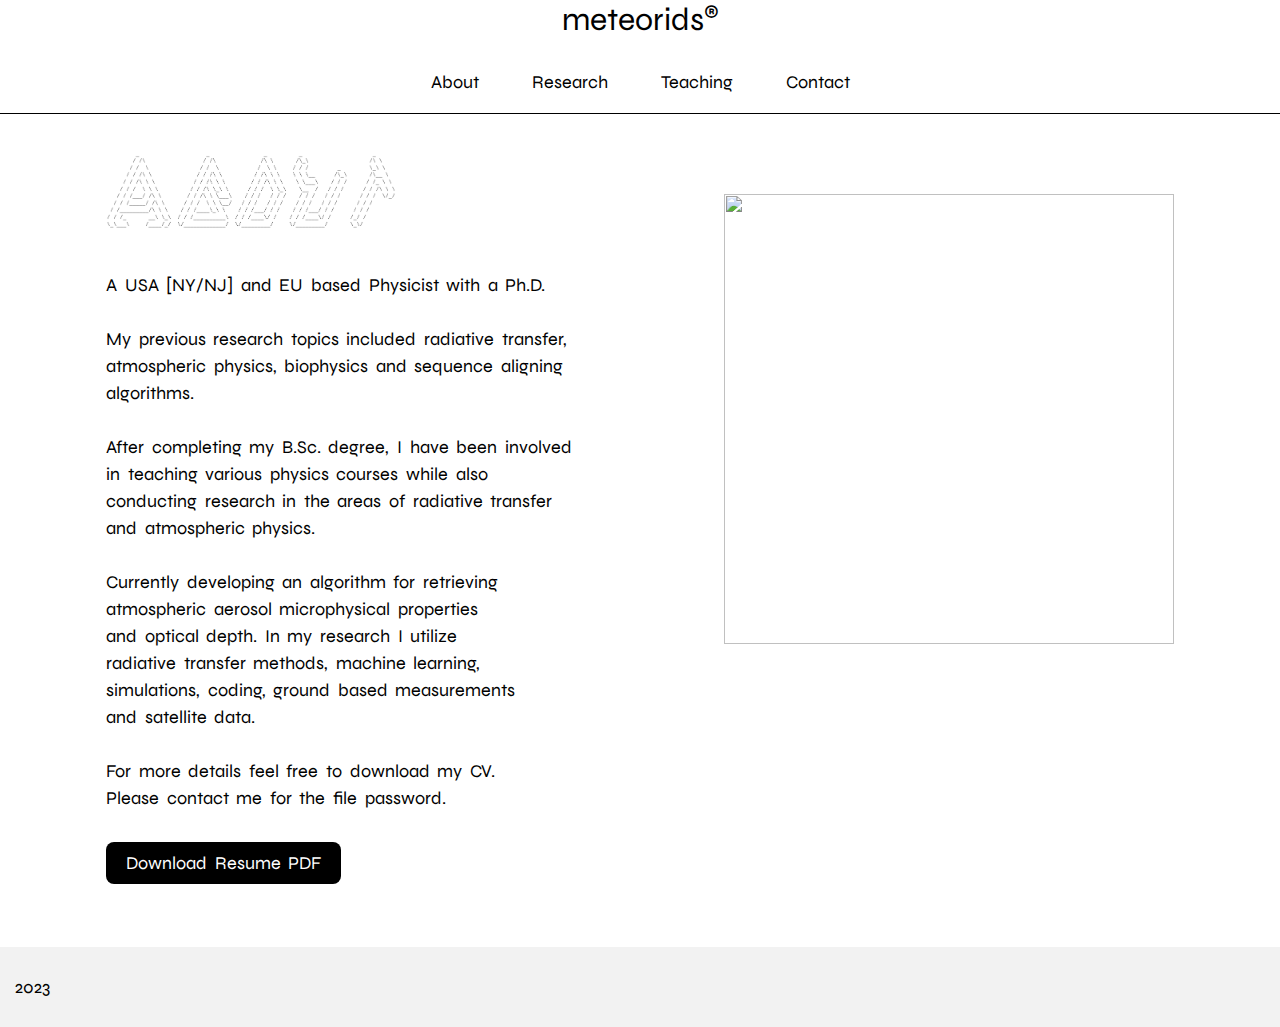
==== about.html @ 06ed4078 "Reorganizing code / small adjustments" ====
<html lang="en">
<head>
    <meta charset="UTF-8">
    <meta name="viewport" content="width=device-width, initial-scale=1.0">
    <link rel="stylesheet" href="./styles.css" type="text/css">
    <title>meteorids</title>
</head>
<body>

    <!--Header Section-->

    <header>
        <p><a href="./index.html">meteorids<span>&#174</span></a></p>
    </header>
    <nav>
        <a href="./about.html">About</a>
        <a href="./research.html">Research</a>
        <a href="./teaching.html">Teaching</a>
        <a href="./contact.html">Contact</a>
        <!-- <a href="#">Misc</a> -->
    </nav>

    <!--Main Section-->

    <div class="aboutmain">
        
        <div class="abouttext">

            <div class="abouttitle">
                <img src="./resources/images/about.png" alt="">
            </div>
            
            <p> A USA [NY/NJ] and EU based Physicist with a Ph.D.<br><br>
                My previous research topics included radiative transfer,<br>
                atmospheric physics, biophysics and sequence aligning<br> 
                algorithms. <br><br>
                
                After completing my B.Sc. degree, I have been involved <br>
                in teaching various physics courses while also <br> 
                conducting research in the areas of radiative transfer <br> 
                and atmospheric physics. <br><br>
                Currently developing an algorithm for retrieving <br> 
                atmospheric aerosol microphysical properties <br> 
                and optical depth. In my research I utilize <br> 
                radiative transfer methods, machine learning, <br> 
                simulations, coding, ground based measurements <br>
                and satellite data. <br><br>
                For more details feel free to download my CV. <br>
                Please contact me for the file password.
                </p>
                
            <a class="resume" href="./resources/documents/milos_cv.pdf">Download Resume PDF</a>

        </div>

        <div class="aboutimg">
            <img src="./resources/images/milos.jpg">
        </div>
        
    </div>

    <!--Footer Section-->

    <footer>
        <p>2023</p>
    </footer>
</body>
</html>
---- styles.css ----
/* Fonts */

@font-face {
    font-family: 'Syne Regular';
    src: url('resources/fonts/Syne-Regular.ttf') format('truetype');   
}

@font-face {
    font-family: 'Syne Medium';
    src: url('resources/fonts/Syne-Medium.ttf') format('truetype');   
}

@font-face {
    font-family: 'Syne SemiBold';
    src: url('resources/fonts/Syne-SemiBold.ttf') format('truetype');   
}

@font-face {
    font-family: 'Syne Bold';
    src: url('resources/fonts/Syne-Bold.ttf') format('truetype');   
}

@font-face {
    font-family: 'Syne ExtraBold';
    src: url('resources/fonts/Syne-ExtraBold.ttf') format('truetype');   
}

/* UNIVERSAL STYLES */

body {
    margin: 0;
    padding: 0;
    height: 100%;
    font-family: 'Syne Regular', sans-serif;
    text-align: center;
}

/* Header Sections */

header a {
    text-decoration: none;
    color: black;
}
header p {
    font-size: 32px;
}

header span {
    font-size: 22px;
    vertical-align: top;
}

nav {
    border-bottom: 1px solid black;
}

nav a{
    display: inline-flex;
    justify-content: center;
    text-decoration: none;
    color: black;
    font-size: 18px;
    padding: 0px 25px 20px 25px;
}

nav a:hover {
    text-decoration: underline;
    text-underline-offset: 6px;
}

/* Footer Sections */

footer {
    position: relative;
    width: 100%;
    height: 80px;
    top: 100px;
    background-color: #F2F2F2;
    display: flex;
    align-items: center;
    font-size: 18px;
    padding-left: 15px;
}

/* INDIVIDUAL PAGE STYLES */

/* Index Page */

.indexmain {
    display: flex;
    flex-wrap: wrap;
    justify-content: space-around;
    text-align: left;
    padding: 80px;
    height: auto;
    min-height: 80%;
    margin-bottom: -80px;
}

.indextext {
    padding-bottom: 40px;
}

.indextext h1 {
    font-size: 40px;
}
.indextext p {
    font-size: 20px;
    line-height: 30px;
    padding-bottom: 20px;
}

.indextext a {
    background-color: black;
    color: white;
    text-decoration: none;
    font-size: 18px;
    padding: 10px 20px;
    border-radius: 8px;
}

.indeximg {
    width: auto;
    height: 500px;
    padding-left: 20px;
}

/* About Page */

.aboutmain {
    display: flex;
    flex-wrap: wrap;
    justify-content: space-around;
    text-align: left;
    padding: 40px;
    height: auto;
    font-size: 18px;
    min-height: 80%;
    margin-bottom: -80px;
}

.abouttext {
    text-align: justify;
    word-spacing: 0.2em;
    line-height: 1.5em;
    padding-bottom: 10px;
}

.abouttext p {
    padding-bottom: 20px;
}

.resume {
    background-color: black;
    color: white;
    text-decoration: none;
    font-size: 18px;
    padding: 10px 20px;
    border-radius: 8px;
}

.abouttitle img {
    height: 80px;
    width: auto;
    padding-bottom: 20px;
}

.aboutimg img {
    width: auto;
    height: 450px;
    padding-top: 40px;
    padding-left: 20px;
}

/* Research Page */

.researchmain {
    display: flex;
    flex-wrap: wrap;
    justify-content: space-around;
    text-align: left;
    padding: 40px;
    height: auto;
    font-size: 18px;
    min-height: 80%;
    margin-bottom: -80px;
}

.researchtitle img {
    height: 80px;
    width: auto;
    padding-bottom: 20px;
}

.researchtext {
    text-align: justify;
    word-spacing: 0.2em;
    line-height: 1.5em;
    padding-bottom: 10px;
    width: 820px;
}

.researchtext p {
    padding-bottom: 10px;
}

.quote a {
    font-style: italic;
    font-weight: bold;
    text-decoration: none;
    color: black;
}

/* Teaching Page */

.teachingmain {
    display: flex;
    flex-wrap: wrap;
    justify-content: space-around;
    text-align: left;
    padding: 40px;
    height: auto;
    font-size: 18px;
    min-height: 80%;
    margin-bottom: -80px;
}

.teachingtitle img {
    height: 80px;
    width: auto;
    padding-bottom: 20px;
}

.teachingtext {
    text-align: justify;
    word-spacing: 0.2em;
    line-height: 1.5em;
    padding-bottom: 10px;
    width: 820px;
}

.teachingtext p {
    padding-bottom: 10px;
}

/* Contact Page */

.contactmain {
    display: flex;
    flex-wrap: wrap;
    justify-content: space-around;
    text-align: left;
    padding: 40px;
    height: auto;
    font-size: 18px;
    min-height: 80%;
    margin-bottom: -80px;
}

.contacttitle img {
    height: 80px;
    width: auto;
    padding-bottom: 20px;
}

.contacttext {
    text-align: justify;
    word-spacing: 0.2em;
    line-height: 1.5em;
    padding-bottom: 10px;
}

.contacttext h1 {
    padding-bottom: 20px;
}

.contacttext p {
    padding-bottom: 10px;
}

.contacttext a {
    background-color: black;
    color: white;
    text-decoration: none;
    font-size: 18px;
    padding: 10px 20px;
    border-radius: 8px;
}

.buttons {
    display: flex;
    flex-direction: column;
    margin-left: -10px;
}

.buttons a {
    margin: 10px;
    text-align: center;
    font-size: 20px;
}

.contactimg img {
    width: auto;
    height: 450px;
    padding-top: 40px;
    padding-left: 20px;
}
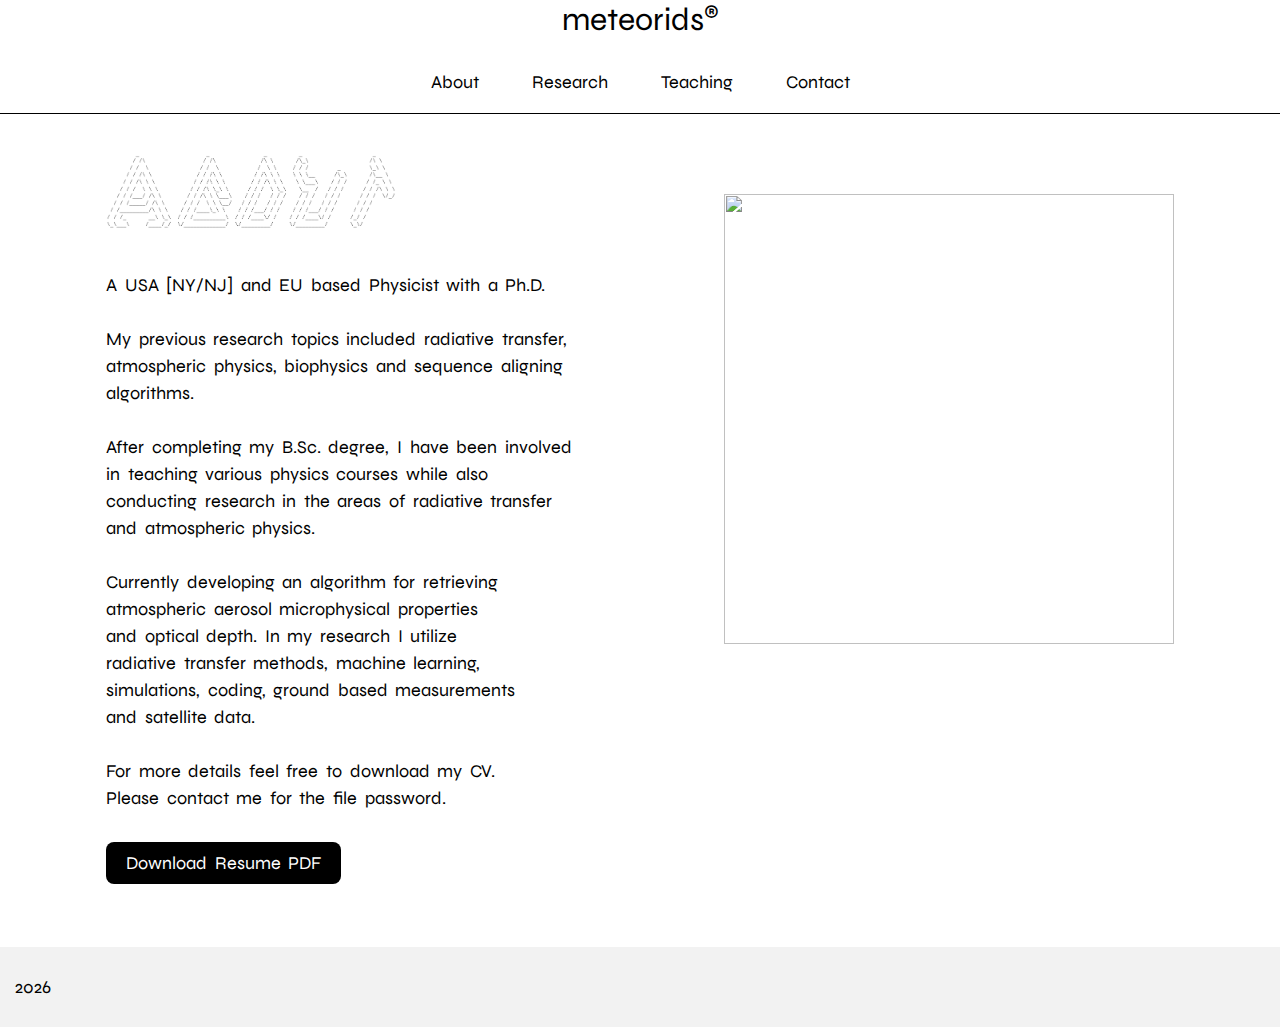
==== commit 5be792d2: "adding js to contact buttons" ====
--- a/about.html
+++ b/about.html
@@ -3,6 +3,7 @@
     <meta charset="UTF-8">
     <meta name="viewport" content="width=device-width, initial-scale=1.0">
     <link rel="stylesheet" href="./styles.css" type="text/css">
+    <script src="./script.js" async ></script>
     <title>meteorids</title>
 </head>
 <body>
@@ -62,7 +63,7 @@
     <!--Footer Section-->
 
     <footer>
-        <p>2023</p>
+        <p id="year"></p>
     </footer>
 </body>
 </html>--- a/styles.css
+++ b/styles.css
@@ -41,6 +41,7 @@
     text-decoration: none;
     color: black;
 }
+
 header p {
     font-size: 32px;
 }
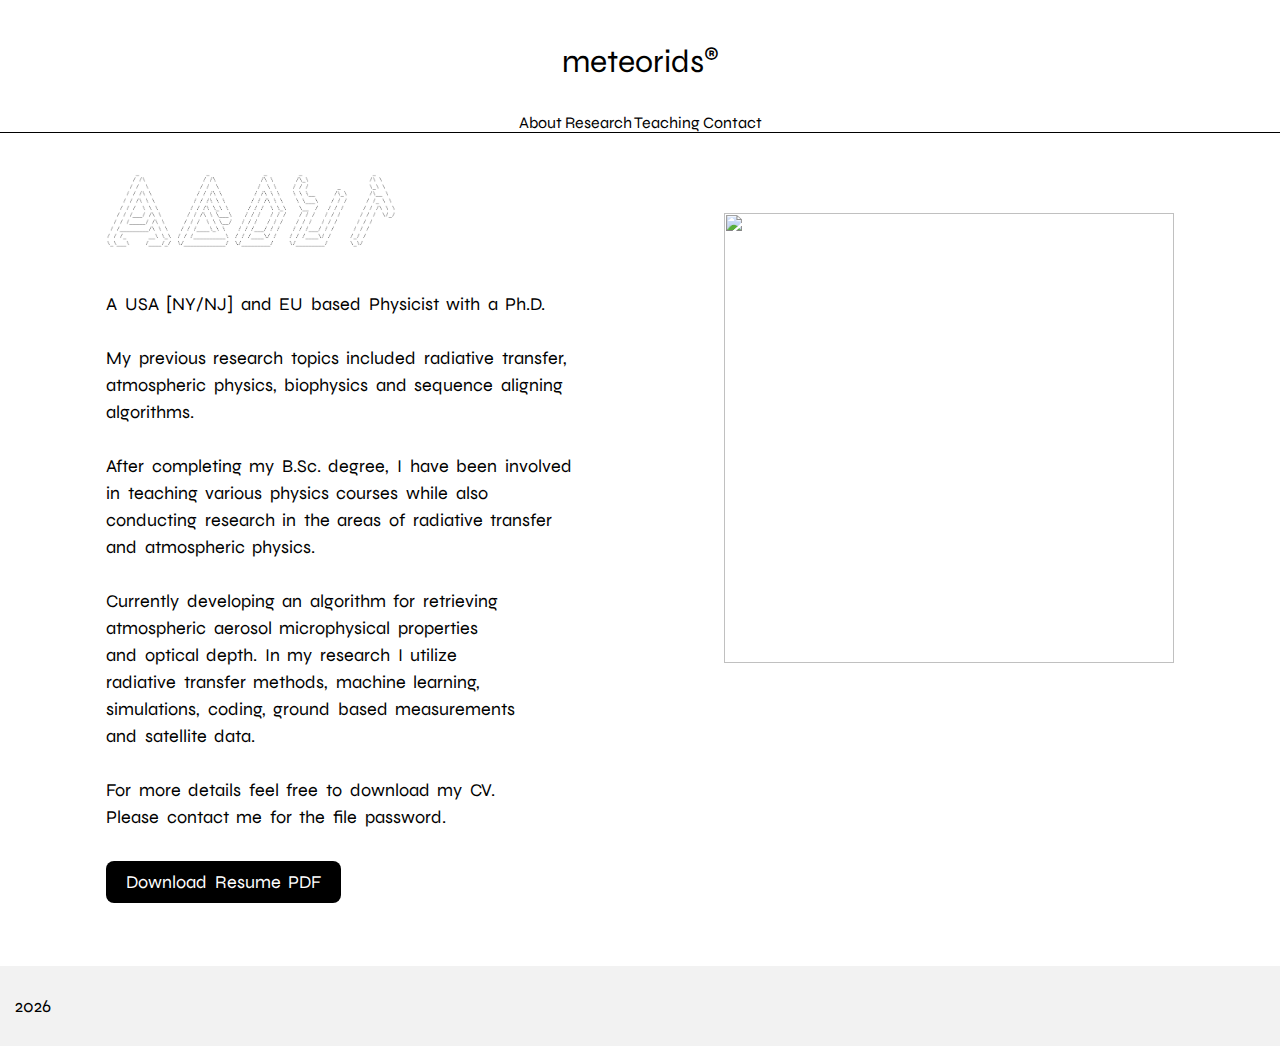
==== commit b0191612: "Making index.html responsive" ====
--- a/about.html
+++ b/about.html
@@ -11,15 +11,20 @@
     <!--Header Section-->
 
     <header>
-        <p><a href="./index.html">meteorids<span>&#174</span></a></p>
+
+        <div class="logo">
+            <p><a href="./index.html">meteorids<span>&#174</span></a></p>
+        </div>
+        
+        <nav>
+            <a href="./about.html">About</a>
+            <a href="./research.html">Research</a>
+            <a href="./teaching.html">Teaching</a>
+            <a href="./contact.html">Contact</a>
+            <!-- <a href="#">Misc</a> -->
+        </nav>
+
     </header>
-    <nav>
-        <a href="./about.html">About</a>
-        <a href="./research.html">Research</a>
-        <a href="./teaching.html">Teaching</a>
-        <a href="./contact.html">Contact</a>
-        <!-- <a href="#">Misc</a> -->
-    </nav>
 
     <!--Main Section-->
 
--- a/styles.css
+++ b/styles.css
@@ -29,13 +29,21 @@
 
 body {
     margin: 0;
-    padding: 0;
-    height: 100%;
     font-family: 'Syne Regular', sans-serif;
     text-align: center;
 }
 
 /* Header Sections */
+
+header {
+    border-bottom: 1px solid black;
+}
+
+/* Desktop */
+
+.logo {
+    padding-top: 10px;
+}
 
 header a {
     text-decoration: none;
@@ -51,22 +59,48 @@
     vertical-align: top;
 }
 
-nav {
-    border-bottom: 1px solid black;
-}
-
-nav a{
+.desktopnav a {
     display: inline-flex;
     justify-content: center;
     text-decoration: none;
     color: black;
     font-size: 18px;
-    padding: 0px 25px 20px 25px;
-}
-
-nav a:hover {
+    padding: 0px 25px 25px 25px;
+}
+
+.desktopnav a:hover {
     text-decoration: underline;
     text-underline-offset: 6px;
+}
+
+/* Mobile */
+
+.mobilenav {
+    display: none;
+}
+
+.mobilenav a {
+    padding: 40px;
+    text-decoration: none;
+    font-size: 20px;
+  }
+
+#mobilelinks {
+    display: none;
+    flex-direction: column;
+}
+
+#mobilelinks a {
+    font-size: 20px;
+    padding: 15px;
+}
+
+#mobilelogo {
+    font-size: 32px;
+}
+
+.mobilenav .icon {
+    font-size: 30px;
 }
 
 /* Footer Sections */
@@ -80,6 +114,9 @@
     display: flex;
     align-items: center;
     font-size: 18px;
+}
+
+#year {
     padding-left: 15px;
 }
 
@@ -92,14 +129,11 @@
     flex-wrap: wrap;
     justify-content: space-around;
     text-align: left;
-    padding: 80px;
-    height: auto;
-    min-height: 80%;
-    margin-bottom: -80px;
+    padding: 80px 20px 0px 20px;
 }
 
 .indextext {
-    padding-bottom: 40px;
+    padding: 0px 10px 40px 10px;
 }
 
 .indextext h1 {
@@ -120,11 +154,11 @@
     border-radius: 8px;
 }
 
-.indeximg {
-    width: auto;
-    height: 500px;
-    padding-left: 20px;
-}
+.indeximg img {
+    padding: 0px 10px 0px 10px;
+}
+
+
 
 /* About Page */
 
@@ -305,4 +339,156 @@
     height: 450px;
     padding-top: 40px;
     padding-left: 20px;
-}+}
+
+/* MEDIA QUERIES */
+
+/* Index Page */
+
+@media only screen and (max-width: 1024px) {
+
+    .indeximg img {
+        height: 450px;
+    }
+
+}
+
+@media only screen and (max-width: 930px) {
+
+    .indextext h1 {
+        font-size: 35px;
+    }
+
+    .indextext p {
+        font-size: 18px;
+        padding-bottom: 10px;
+    }
+    
+    .indextext a {
+        font-size: 16px;
+        padding: 8px 16px;
+    }
+
+    .indeximg img {
+        height: 400px;
+    }
+
+}
+
+@media only screen and (max-width: 725px) {
+
+    .logo {
+        padding-top: 5px;
+    }
+
+    header p {
+        font-size: 28px;
+    }
+    
+    header span {
+        font-size: 18px;
+        vertical-align: top;
+    }
+
+    .desktopnav a {
+        font-size: 16px;
+        padding: 0px 20px 20px 20px;
+    }
+
+    .indexmain {
+        padding: 20px;
+    }
+
+    footer {
+        height: 60px;
+        font-size: 16px;
+    }
+}
+
+    @media only screen and (max-width: 425px) {
+
+        .indexmain {
+            padding: 10px;
+        }
+
+        .indextext h1 {
+            font-size: 28px;
+        }
+
+        .indextext p {
+            font-size: 10px;
+        }
+
+    }
+
+@media only screen and (max-width: 425px) {
+
+        .logo {
+            display: none;
+        }
+
+        
+
+        .desktopnav {
+            display: none;
+        }
+
+        .mobilenav {
+            display: flex;
+            flex-wrap: wrap;
+            justify-content: space-around;
+            align-items: center;
+        }
+
+        .indextext h1 {
+            font-size: 30px;
+        }
+        
+        .indextext p {
+            font-size: 16px;
+            padding-bottom: 10px;
+        }
+
+}
+
+@media only screen and (max-width: 360px) {
+
+        .mobilenav a {
+            padding: 20px;
+        }
+
+        .indexmain {
+            padding: 0px;
+        }
+
+        .indextext h1 {
+            font-size: 26px;
+        }
+
+        .indextext p {
+            font-size: 15px;
+        }
+
+        .indeximg img {
+            padding: 0px;
+        }
+
+        footer {
+            top: 50px;
+        }
+   
+}
+
+    
+
+
+
+    
+
+
+
+
+
+
+
+
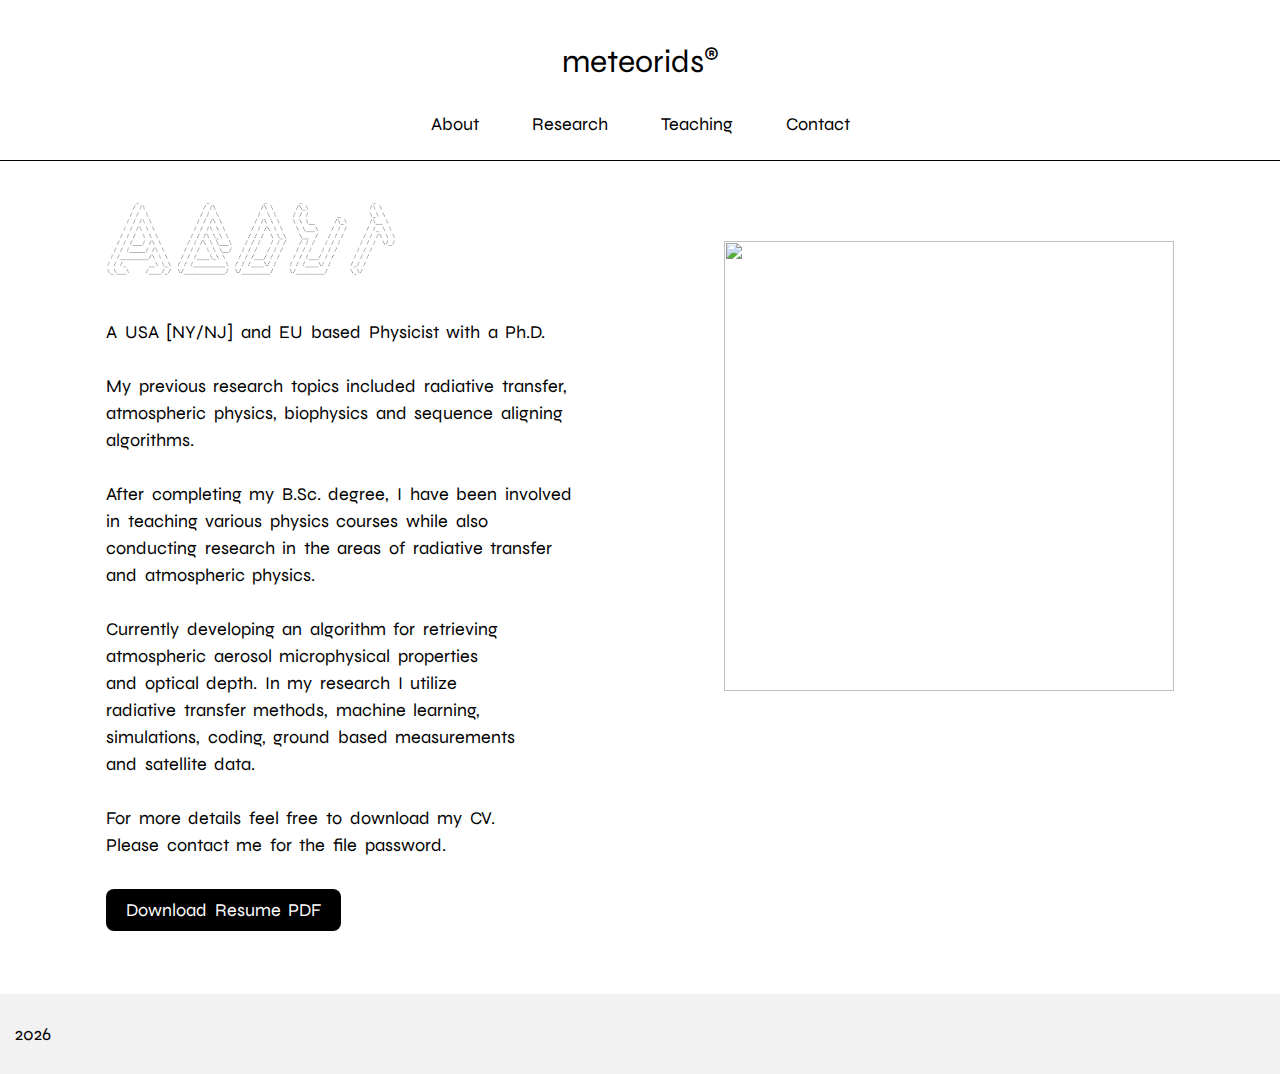
==== commit 9fdce495: "Fixing navbar on all sites" ====
--- a/about.html
+++ b/about.html
@@ -3,6 +3,7 @@
     <meta charset="UTF-8">
     <meta name="viewport" content="width=device-width, initial-scale=1.0">
     <link rel="stylesheet" href="./styles.css" type="text/css">
+    <link rel="stylesheet" href="https://cdnjs.cloudflare.com/ajax/libs/font-awesome/4.7.0/css/font-awesome.min.css">
     <script src="./script.js" async ></script>
     <title>meteorids</title>
 </head>
@@ -12,16 +13,38 @@
 
     <header>
 
+        <!-- Desktop Header-->
+
         <div class="logo">
             <p><a href="./index.html">meteorids<span>&#174</span></a></p>
         </div>
         
-        <nav>
+        <nav class="desktopnav">
             <a href="./about.html">About</a>
             <a href="./research.html">Research</a>
             <a href="./teaching.html">Teaching</a>
             <a href="./contact.html">Contact</a>
             <!-- <a href="#">Misc</a> -->
+        </nav>
+
+        <!-- Mobile Header-->
+
+        <nav class="mobilenav">
+
+            <a id="mobilelogo" href="./index.html">meteorids<span>&#174</span></a>
+
+            <a href="javascript:void(0);" class="icon" onclick="toggleNav()">
+                <i class="fa fa-bars"></i>
+            </a>
+
+            <div id="mobilelinks">
+
+                <a href="./about.html">About</a>
+                <a href="./research.html">Research</a>
+                <a href="./teaching.html">Teaching</a>
+                <a href="./contact.html">Contact</a>
+
+            </div>
         </nav>
 
     </header>
--- a/styles.css
+++ b/styles.css
@@ -427,8 +427,6 @@
             display: none;
         }
 
-        
-
         .desktopnav {
             display: none;
         }
@@ -471,6 +469,7 @@
 
         .indeximg img {
             padding: 0px;
+            height: 350px;
         }
 
         footer {
@@ -479,16 +478,18 @@
    
 }
 
+/* About Page */
+
+
+
+
+
     
 
 
 
-    
-
-
-
-
-
-
-
-
+
+
+
+
+
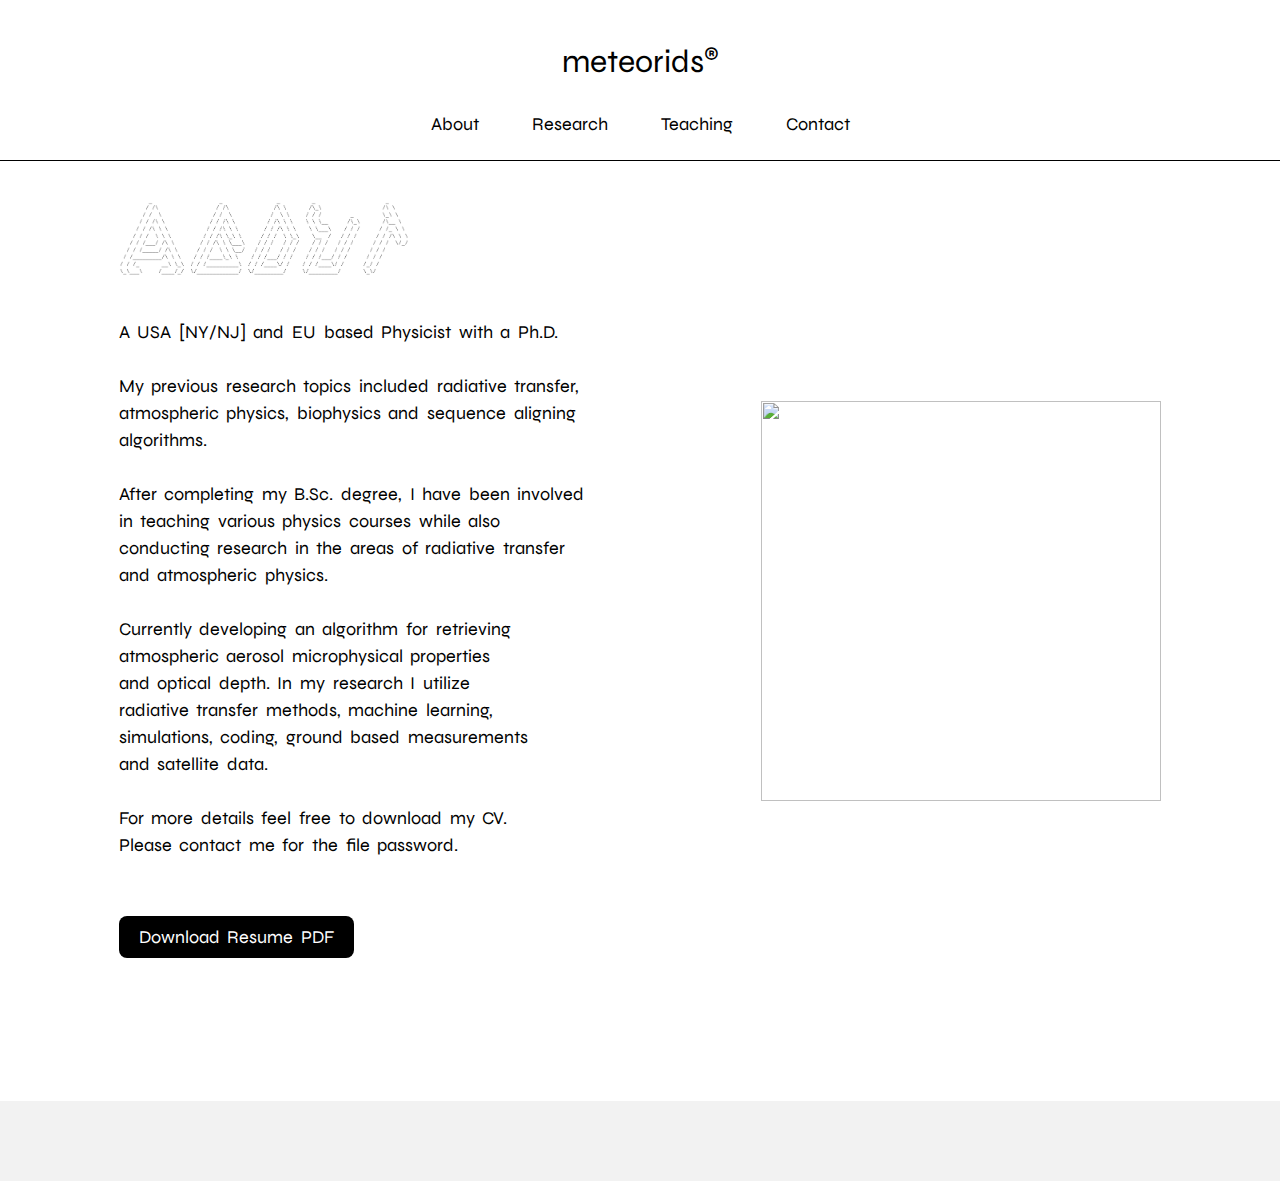
==== commit afc7561d: "refresh" ====
--- a/about.html
+++ b/about.html
@@ -76,7 +76,7 @@
                 and satellite data. <br><br>
                 For more details feel free to download my CV. <br>
                 Please contact me for the file password.
-                </p>
+                </p> <br>
                 
             <a class="resume" href="./resources/documents/milos_cv.pdf">Download Resume PDF</a>
 
--- a/styles.css
+++ b/styles.css
@@ -158,11 +158,56 @@
     padding: 0px 10px 0px 10px;
 }
 
-
-
 /* About Page */
 
 .aboutmain {
+    display: flex;
+    flex-wrap: wrap;
+    justify-content: space-around;
+    align-items: center;
+    text-align: left;
+    padding: 40px;
+    height: auto;
+    font-size: 18px;
+}
+
+.abouttext {
+    text-align: justify;
+    word-spacing: 0.2em;
+    line-height: 1.5em;
+    padding-bottom: 10px;
+    padding-right: 20px;
+}
+
+.abouttext p {
+    padding-bottom: 20px;
+    font-size: 18px;
+}
+
+.resume {
+    background-color: black;
+    color: white;
+    text-decoration: none;
+    font-size: 18px;
+    padding: 10px 20px;
+    border-radius: 8px;
+}
+
+.abouttitle img {
+    height: 80px;
+    width: auto;
+    padding-bottom: 20px;
+}
+
+.aboutimg img {
+    width: auto;
+    height: 400px;
+    padding-top: 40px;
+}
+
+/* Research Page */
+
+.researchmain {
     display: flex;
     flex-wrap: wrap;
     justify-content: space-around;
@@ -174,42 +219,34 @@
     margin-bottom: -80px;
 }
 
-.abouttext {
+.researchtitle img {
+    height: 80px;
+    width: auto;
+    padding-bottom: 20px;
+}
+
+.researchtext {
     text-align: justify;
     word-spacing: 0.2em;
     line-height: 1.5em;
     padding-bottom: 10px;
-}
-
-.abouttext p {
-    padding-bottom: 20px;
-}
-
-.resume {
-    background-color: black;
-    color: white;
-    text-decoration: none;
-    font-size: 18px;
-    padding: 10px 20px;
-    border-radius: 8px;
-}
-
-.abouttitle img {
-    height: 80px;
-    width: auto;
-    padding-bottom: 20px;
-}
-
-.aboutimg img {
-    width: auto;
-    height: 450px;
-    padding-top: 40px;
-    padding-left: 20px;
-}
-
-/* Research Page */
-
-.researchmain {
+    width: 820px;
+}
+
+.researchtext p {
+    padding-bottom: 10px;
+}
+
+.quote a {
+    font-style: italic;
+    font-weight: bold;
+    text-decoration: none;
+    color: black;
+}
+
+/* Teaching Page */
+
+.teachingmain {
     display: flex;
     flex-wrap: wrap;
     justify-content: space-around;
@@ -221,13 +258,13 @@
     margin-bottom: -80px;
 }
 
-.researchtitle img {
+.teachingtitle img {
     height: 80px;
     width: auto;
     padding-bottom: 20px;
 }
 
-.researchtext {
+.teachingtext {
     text-align: justify;
     word-spacing: 0.2em;
     line-height: 1.5em;
@@ -235,20 +272,13 @@
     width: 820px;
 }
 
-.researchtext p {
-    padding-bottom: 10px;
-}
-
-.quote a {
-    font-style: italic;
-    font-weight: bold;
-    text-decoration: none;
-    color: black;
-}
-
-/* Teaching Page */
-
-.teachingmain {
+.teachingtext p {
+    padding-bottom: 10px;
+}
+
+/* Contact Page */
+
+.contactmain {
     display: flex;
     flex-wrap: wrap;
     justify-content: space-around;
@@ -260,38 +290,6 @@
     margin-bottom: -80px;
 }
 
-.teachingtitle img {
-    height: 80px;
-    width: auto;
-    padding-bottom: 20px;
-}
-
-.teachingtext {
-    text-align: justify;
-    word-spacing: 0.2em;
-    line-height: 1.5em;
-    padding-bottom: 10px;
-    width: 820px;
-}
-
-.teachingtext p {
-    padding-bottom: 10px;
-}
-
-/* Contact Page */
-
-.contactmain {
-    display: flex;
-    flex-wrap: wrap;
-    justify-content: space-around;
-    text-align: left;
-    padding: 40px;
-    height: auto;
-    font-size: 18px;
-    min-height: 80%;
-    margin-bottom: -80px;
-}
-
 .contacttitle img {
     height: 80px;
     width: auto;
@@ -480,16 +478,79 @@
 
 /* About Page */
 
-
-
-
-
+@media only screen and (max-width: 1170px) {
+
+    .aboutimg img {
+        height: 350px;
+    }
+
+}
+
+@media only screen and (max-width: 1100px) {
+
+    .aboutimg img {
+        height: 300px;
+    }
+
+}
+
+@media only screen and (max-width: 1024px) {
+
+    .abouttext p {
+        font-size: 17px;
+    }
+
+    .abouttitle img {
+        height: 70px;
+    }
+
+}
+
+@media only screen and (max-width: 535px) {
+
+    .abouttext p {
+        padding-bottom: 0px;
+    }
+
+    .abouttitle img {
+        height: 60px;
+    }
+
+    .aboutmain {
+        padding: 20px;
+    }
     
-
-
-
-
-
-
-
-
+    .abouttext {
+        padding: 0px;
+    }
+
+    .aboutimg img {
+        height: 250px;
+    }
+}
+
+@media only screen and (max-width: 535px) {
+
+    .indextext p {
+       font-size: 16px;
+    }
+
+    .resume {
+        font-size: 16px;
+    }
+}
+
+    
+
+
+
+
+    
+
+
+
+
+
+
+
+
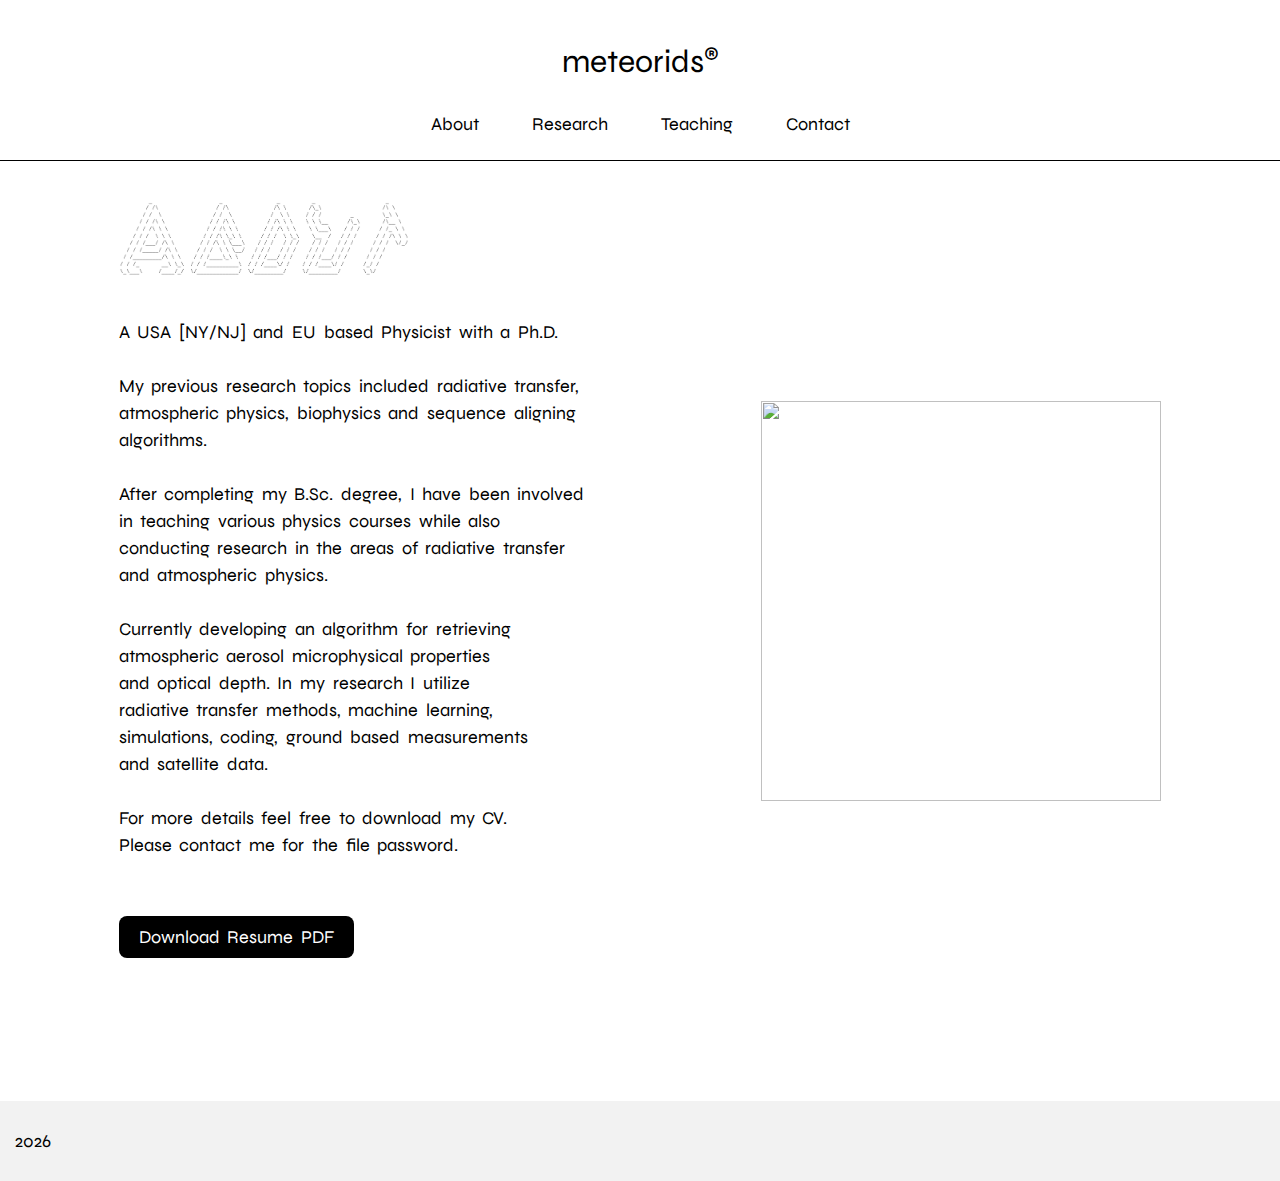
==== commit 3c85db3d: "Making about.html responsive" ====
--- a/about.html
+++ b/about.html
@@ -60,21 +60,22 @@
             </div>
             
             <p> A USA [NY/NJ] and EU based Physicist with a Ph.D.<br><br>
-                My previous research topics included radiative transfer,<br>
-                atmospheric physics, biophysics and sequence aligning<br> 
+
+                My previous research topics included radiative transfer, <br id="del">
+                atmospheric physics, biophysics and sequence aligning <br id="del">
                 algorithms. <br><br>
                 
-                After completing my B.Sc. degree, I have been involved <br>
-                in teaching various physics courses while also <br> 
-                conducting research in the areas of radiative transfer <br> 
+                After completing my B.Sc. degree, I have been involved <br id="del">
+                in teaching various physics courses while also <br id="del"> 
+                conducting research in the areas of radiative transfer <br id="del"> 
                 and atmospheric physics. <br><br>
-                Currently developing an algorithm for retrieving <br> 
-                atmospheric aerosol microphysical properties <br> 
-                and optical depth. In my research I utilize <br> 
-                radiative transfer methods, machine learning, <br> 
-                simulations, coding, ground based measurements <br>
+                Currently developing an algorithm for retrieving <br id="del"> 
+                atmospheric aerosol microphysical properties <br id="del"> 
+                and optical depth. In my research I utilize <br id="del"> 
+                radiative transfer methods, machine learning, <br id="del"> 
+                simulations, coding, ground based measurements <br id="del">
                 and satellite data. <br><br>
-                For more details feel free to download my CV. <br>
+                For more details feel free to download my CV. <br id="del">
                 Please contact me for the file password.
                 </p> <br>
                 
--- a/styles.css
+++ b/styles.css
@@ -525,19 +525,47 @@
     }
 
     .aboutimg img {
-        height: 250px;
+        height: 280px;
     }
 }
 
 @media only screen and (max-width: 535px) {
 
-    .indextext p {
-       font-size: 16px;
+    .abouttext p {
+        padding-bottom: 0px;
+        font-size: 16px;
     }
 
     .resume {
         font-size: 16px;
     }
+
+    .aboutimg img {
+        height: 250px;
+    }
+
+    #del {
+        display: none;
+    }
+}
+
+@media only screen and (max-width: 425px) {
+
+    .aboutimg img {
+        height: 225px;
+    }
+
+    .abouttext p {
+        font-size: 16px;
+    }
+}
+
+@media only screen and (max-width: 360px) {
+
+    .aboutimg img {
+        height: 200px;
+    }
+
 }
 
     
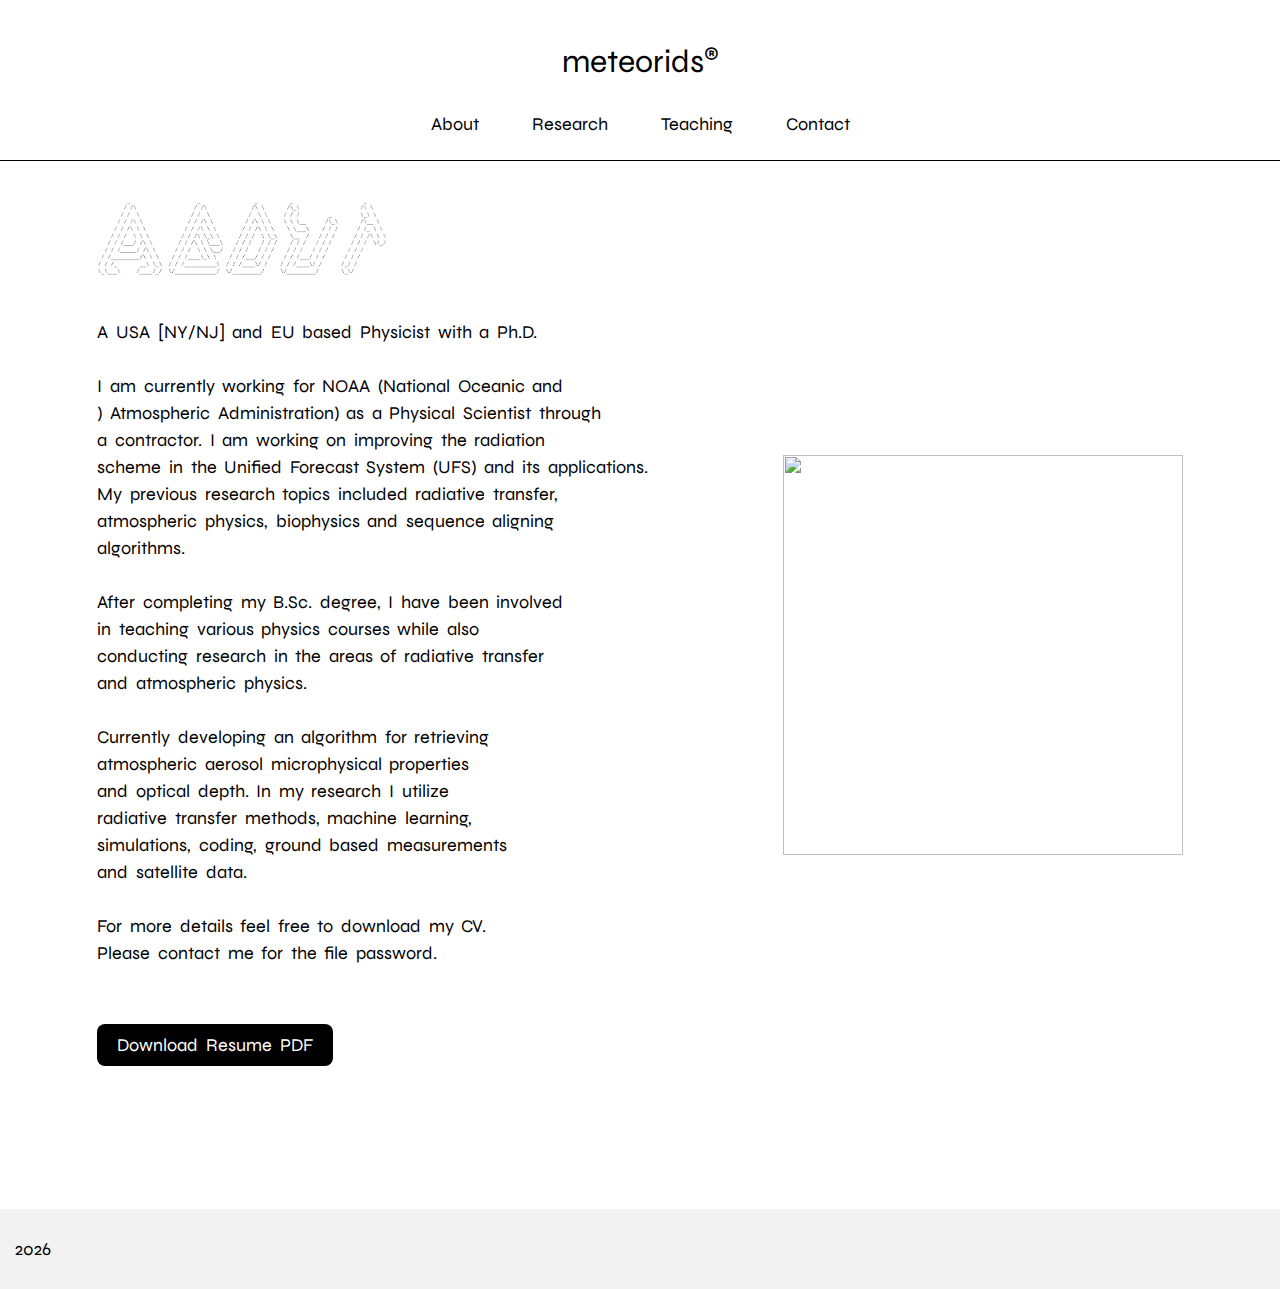
==== commit 5ac7708d: "update" ====
--- a/about.html
+++ b/about.html
@@ -60,7 +60,12 @@
             </div>
             
             <p> A USA [NY/NJ] and EU based Physicist with a Ph.D.<br><br>
-
+                
+                I am currently working for NOAA (National Oceanic and <br id="del">)
+                Atmospheric Administration) as a Physical Scientist through <br id="del">
+                a contractor. I am working on improving the radiation <br id="del"> 
+                scheme in the Unified Forecast System (UFS) and its applications. <br id="del">
+            
                 My previous research topics included radiative transfer, <br id="del">
                 atmospheric physics, biophysics and sequence aligning <br id="del">
                 algorithms. <br><br>
--- a/styles.css
+++ b/styles.css
@@ -211,12 +211,9 @@
     display: flex;
     flex-wrap: wrap;
     justify-content: space-around;
-    text-align: left;
+    text-align: justify;
     padding: 40px;
     height: auto;
-    font-size: 18px;
-    min-height: 80%;
-    margin-bottom: -80px;
 }
 
 .researchtitle img {
@@ -235,11 +232,12 @@
 
 .researchtext p {
     padding-bottom: 10px;
+    font-size: 18px;
 }
 
 .quote a {
+    font-family: 'Syne Bold';
     font-style: italic;
-    font-weight: bold;
     text-decoration: none;
     color: black;
 }
@@ -253,9 +251,6 @@
     text-align: left;
     padding: 40px;
     height: auto;
-    font-size: 18px;
-    min-height: 80%;
-    margin-bottom: -80px;
 }
 
 .teachingtitle img {
@@ -272,8 +267,9 @@
     width: 820px;
 }
 
-.teachingtext p {
+.teachingtext p, li {
     padding-bottom: 10px;
+    font-size: 18px;
 }
 
 /* Contact Page */
@@ -282,12 +278,10 @@
     display: flex;
     flex-wrap: wrap;
     justify-content: space-around;
+    align-items: center;
     text-align: left;
     padding: 40px;
-    height: auto;
-    font-size: 18px;
-    min-height: 80%;
-    margin-bottom: -80px;
+    font-size: 18px;
 }
 
 .contacttitle img {
@@ -332,9 +326,17 @@
     font-size: 20px;
 }
 
+.button:hover span {
+    display: none;
+}
+
+.button:hover:before {
+    content: attr(data-hovertext);
+}
+
 .contactimg img {
     width: auto;
-    height: 450px;
+    height: 400px;
     padding-top: 40px;
     padding-left: 20px;
 }
@@ -506,7 +508,7 @@
 
 }
 
-@media only screen and (max-width: 535px) {
+@media only screen and (max-width: 725px) {
 
     .abouttext p {
         padding-bottom: 0px;
@@ -562,23 +564,223 @@
 
 @media only screen and (max-width: 360px) {
 
+    .abouttitle img {
+        height: 50px;
+    }
+
     .aboutimg img {
         height: 200px;
     }
 
 }
 
+
+/* Research Page */
+
+
+@media only screen and (max-width: 1024px) {
+
+    .researchtitle img {
+        height: 70px;
+    }
+
+    .researchtext p {
+        font-size: 17px;
+    }
+
+}
+
+@media only screen and (max-width: 725px) {
+
+    .researchtitle img {
+        height: 60px;
+    }
+
+}
+
+@media only screen and (max-width: 535px) {
+
+    .researchmain {
+        padding-bottom: 0px;
+    }
+
+    .researchtext {
+        padding-bottom: 0px;
+    }
+}
+
+@media only screen and (max-width: 425px) {
+
+    .researchtext p {
+        font-size: 16px;
+    }
+
+    .researchtext {
+        word-spacing: 0em;
+    }
     
-
-
-
-
+}
+
+@media only screen and (max-width: 360px) {
+
+    .researchmain {
+        padding: 20px;
+    }
+
+    .researchtitle img {
+        height: 50px;
+    }
+
+}
+
+/* Teaching Page */
+
+@media only screen and (max-width: 1024px) {
+
+    .teachingtitle img {
+        height: 70px;
+    }
+
+    .teachinghtext p {
+        font-size: 17px;
+    }
+
+}
+
+@media only screen and (max-width: 725px) {
+
+    .teachingtitle img {
+        height: 60px;
+    }
+
+}
+
+@media only screen and (max-width: 535px) {
+
+    .teachinghmain {
+        padding-bottom: 0px;
+    }
+
+    .teachingtext {
+        padding-bottom: 0px;
+    }
+
+}
+
+@media only screen and (max-width: 425px) {
+
+    .teachingtext p, li {
+        font-size: 16px;
+    }
     
-
-
-
-
-
-
-
-
+}
+
+@media only screen and (max-width: 360px) {
+
+    .teachingmain {
+        padding: 20px;
+    }
+
+
+    .teachingtitle img {
+        height: 50px;
+    }
+
+}
+
+/* Contact Page */
+
+@media only screen and (max-width: 1250px) {
+
+    .contactimg img {
+        height: 350px;
+    }
+
+}
+
+@media only screen and (max-width: 1100px) {
+
+    .contactimg img {
+        height: 300px;
+    }
+
+}
+
+@media only screen and (max-width: 1024px) {
+
+    .contacttext p {
+        font-size: 17px;
+    }
+
+    .contacttitle img {
+        height: 70px;
+    }
+
+}
+
+@media only screen and (max-width: 725px) {
+
+    .contactmain {
+        padding: 20px;
+    }
+
+    .contactimg img {
+        padding-left: 10px;
+        padding-right: 10px;
+    }
+}
+
+@media only screen and (max-width: 535px) {
+
+    .contacttext {
+        padding-bottom: 0px;
+        font-size: 16px;
+    }
+
+    .contactimg img {
+        height: 250px;
+    }
+
+}
+
+@media only screen and (max-width: 425px) {
+
+    .contactimg img {
+        height: 225px;
+    }
+
+    .contacttitle img {
+        height: 60px;
+    }
+
+}
+
+@media only screen and (max-width: 360px) {
+
+    .contacttitle img {
+        height: 50px;
+    }
+
+    .contactimg img {
+        height: 200px;
+    }
+
+}
+
+
+
+
+    
+
+
+
+
+    
+
+
+
+
+
+
+
+
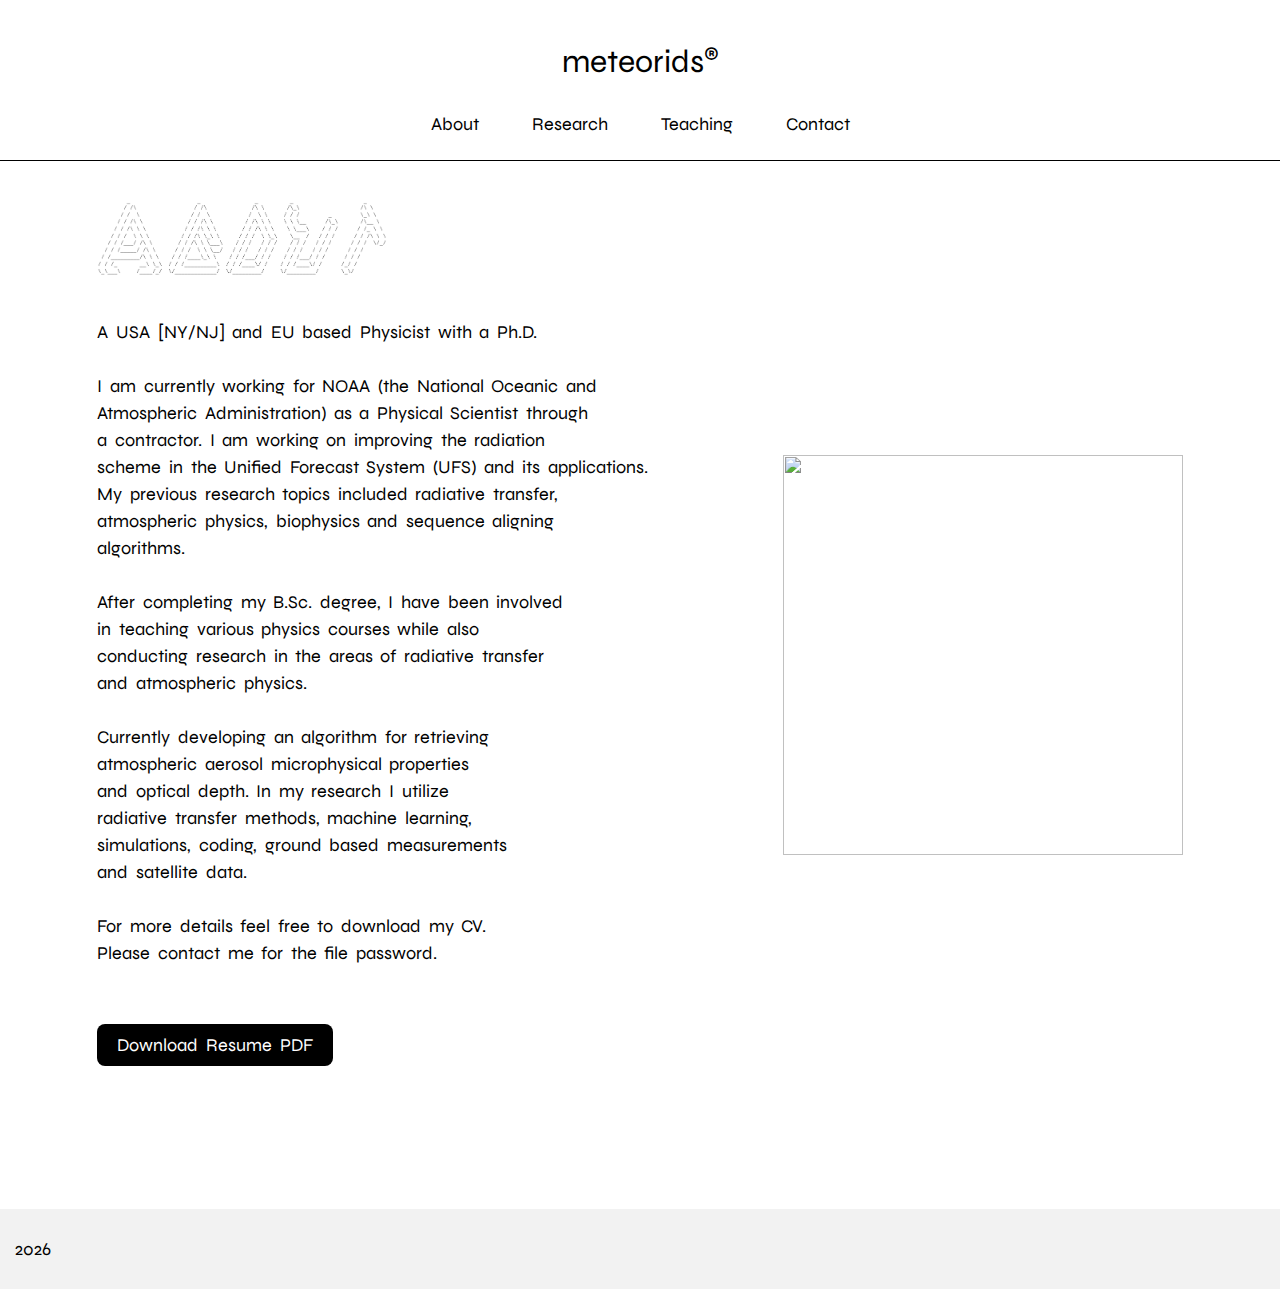
==== commit 285642ed: "correction" ====
--- a/about.html
+++ b/about.html
@@ -61,7 +61,7 @@
             
             <p> A USA [NY/NJ] and EU based Physicist with a Ph.D.<br><br>
                 
-                I am currently working for NOAA (National Oceanic and <br id="del">)
+                I am currently working for NOAA (the National Oceanic and <br id="del">
                 Atmospheric Administration) as a Physical Scientist through <br id="del">
                 a contractor. I am working on improving the radiation <br id="del"> 
                 scheme in the Unified Forecast System (UFS) and its applications. <br id="del">
